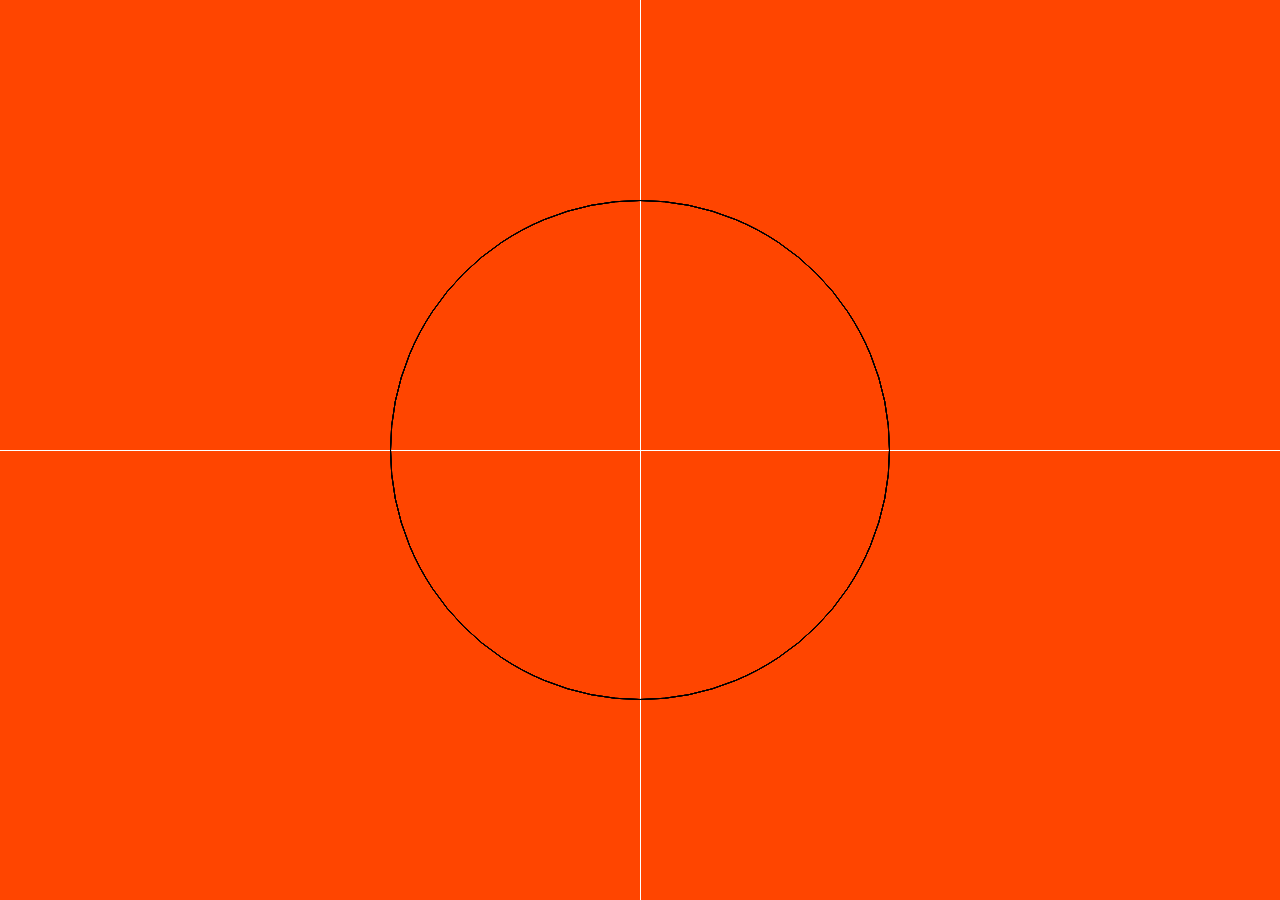
==== index.html @ 38337fa9 "Add files via upload" ====
<!DOCTYPE html>
<html lang="en">

<head>
    <meta charset="UTF-8" />
    <meta name="viewport" content="width=device-width, initial-scale=1.0" />
    <title>Circle Animation</title>

    <link rel="stylesheet" href="style2.css">
</head>

<body>

    <div id="container"></div>
    <p id="x-axis"></p>
    <p id="y-axis"></p>
    <div class="circle " id="center"></div>
    <div class="circle" id="left-top"></div>
    <div class="circle" id="right-top"></div>
    <div class="circle" id="left-bottom"></div>
    <div class="circle" id="right-bottom"></div>




    <script src="script2.js"></script>
</body>

</html>
---- style2.css ----
*{
    margin:0;
    padding:0;
    box-sizing:border-box;
}

body{
    width:100%;
    height:100vh;
    overflow:hidden;
    background:#000;
    font-family:Arial, Helvetica, sans-serif;
    
    background: orangered;
}

#container{
    width: 80%;
    height: 80%;
    position: relative;
}
#x-axis{
    width:100%;
    height:1px;

    background:white;

    position:fixed;
    top:50%;
    left:0;

    transform:translateY(-50%);
}

#y-axis{
    width:1px;
    height:100vh;

    background:white;

    position:fixed;
    top:0;
    left:50%;

    transform:translateX(-50%);
}
.circle{
   width:500px;
    height:500px;

    border-radius:50%;

    background:transparent;
    border:1px solid black;

    position:absolute;

    top:50%;
    left:50%;
    /* margin: 20px; */

    transform:translate(-50%, -50%);
}
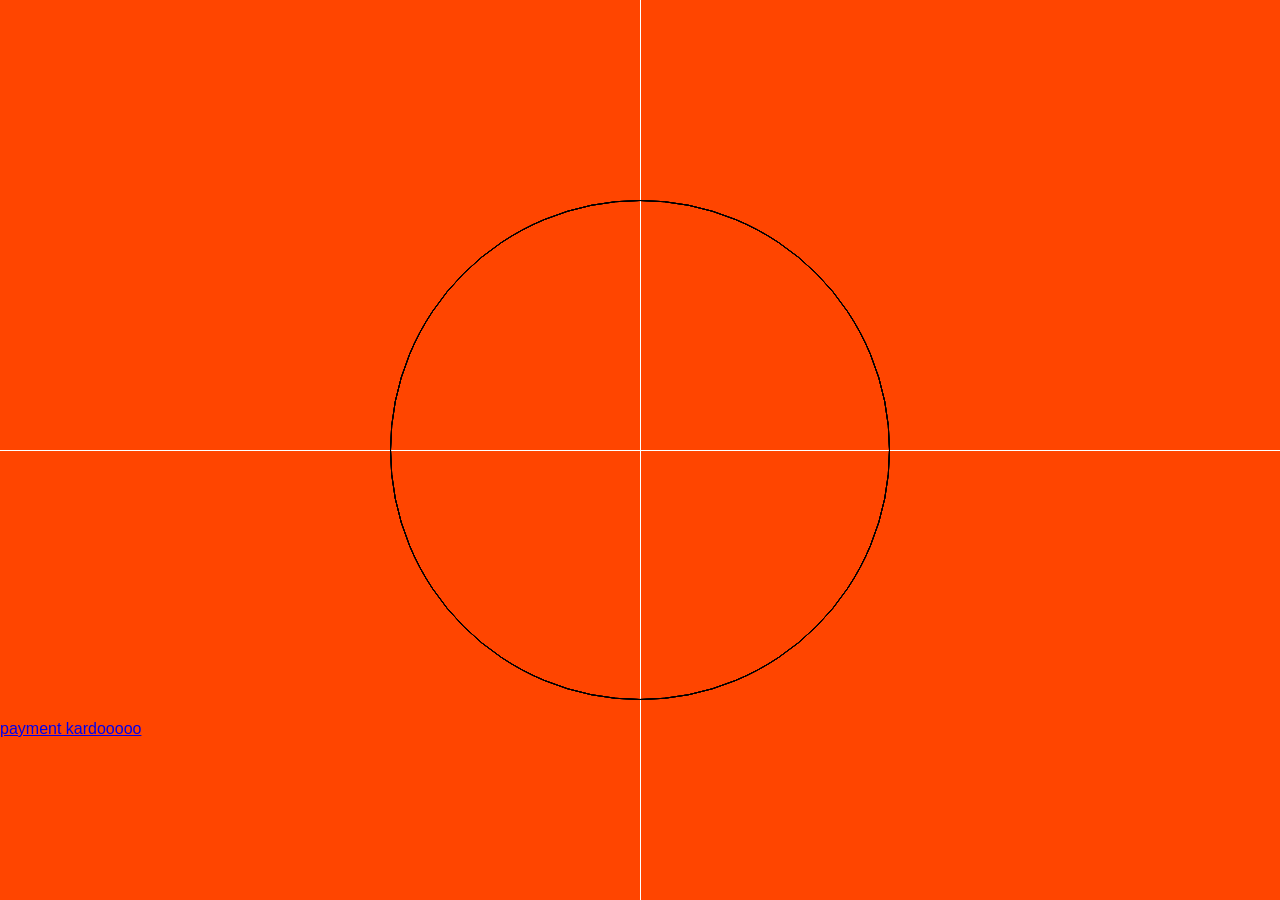
==== commit a4ac770f: "Add files via upload" ====
--- a/index.html
+++ b/index.html
@@ -19,10 +19,8 @@
     <div class="circle" id="right-top"></div>
     <div class="circle" id="left-bottom"></div>
     <div class="circle" id="right-bottom"></div>
-
-
-
-
+    
+    <a href="/harsh.html">payment kardooooo</a>
     <script src="script2.js"></script>
 </body>
 
